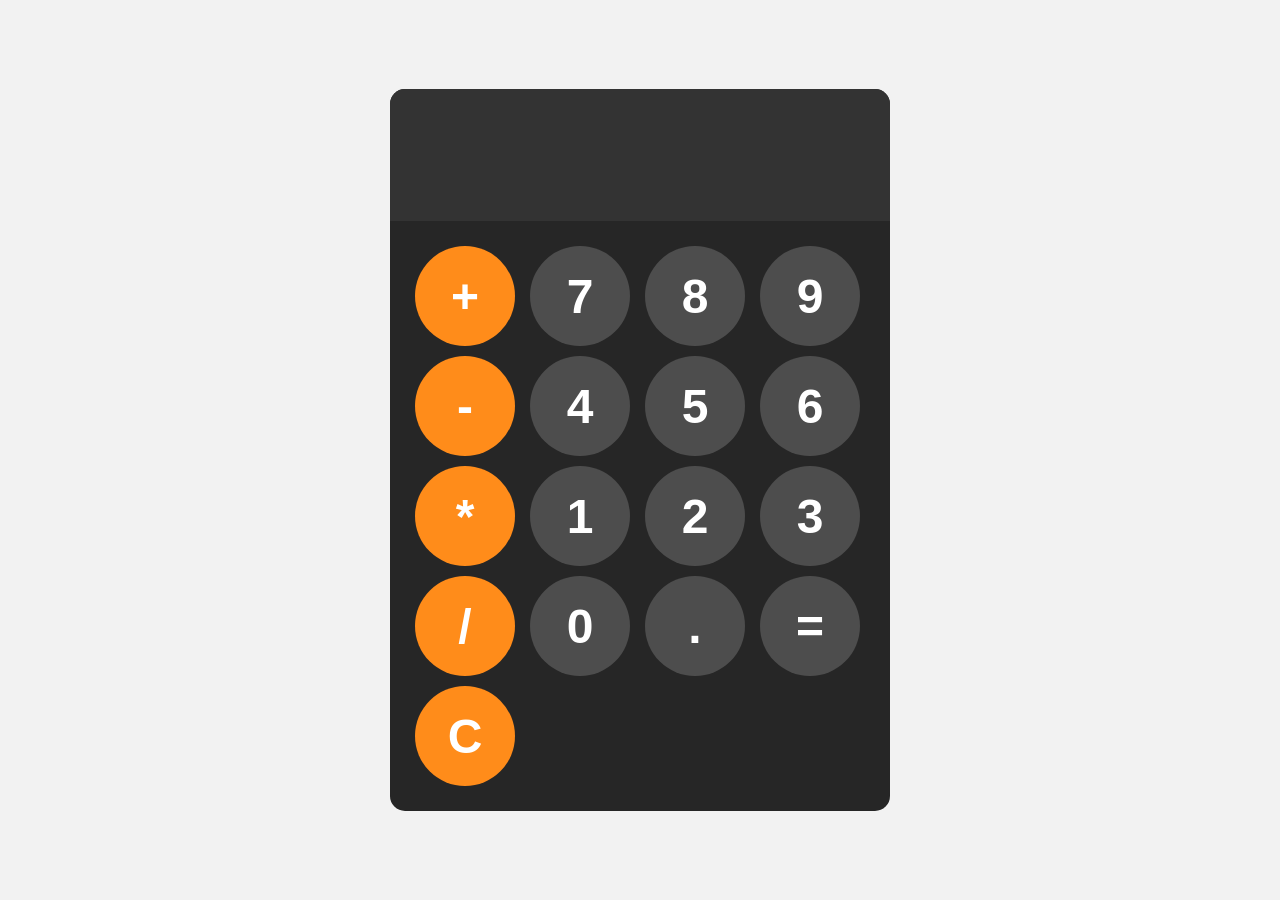
==== index.html @ b270c294 "Calculator V1.0" ====
<!DOCTYPE html>
<html lang="en">
<head>
    <meta charset="UTF-8">
    <meta name="viewport" content="width=device-width, initial-scale=1.0">
    <title>Document</title>
    <link rel="stylesheet" href="styles.css">
</head>
<body>
    
    <div id="calculator">
        <input id="display" readonly>
        <div id="keys">
            <button onclick="appendToDisplay('+')" class="operator-btn">+</button>
            <button onclick="appendToDisplay('7')">7</button>
            <button onclick="appendToDisplay('8')">8</button>
            <button onclick="appendToDisplay('9')">9</button>
            <button onclick="appendToDisplay('-')" class="operator-btn">-</button>
            <button onclick="appendToDisplay('4')">4</button>
            <button onclick="appendToDisplay('5')">5</button>
            <button onclick="appendToDisplay('6')">6</button>
            <button onclick="appendToDisplay('*')" class="operator-btn">*</button>
            <button onclick="appendToDisplay('1')">1</button>
            <button onclick="appendToDisplay('2')">2</button>
            <button onclick="appendToDisplay('3')">3</button>
            <button onclick="appendToDisplay('/')" class="operator-btn">/</button>
            <button onclick="appendToDisplay('0')">0</button>
            <button onclick="appendToDisplay('.')">.</button>
            <button onclick="calculate()">=</button>
            <button onclick="clearDisplay()" class="operator-btn">C</button>
        </div>

    <script src="index.js"></script>
</body>
</html>
---- styles.css ----
body {
    margin: 0;
    display: flex;
    justify-content: center;
    align-items: center;
    height: 100vh;
    background-color: hsl(0, 0%, 95%);
}
#calculator {
    font-family: Arial, sans-serif;
    background-color: hsl(0, 0%, 15%);
    border-radius: 15px;
    max-width: 500px;
    overflow: hidden;
}
#display {
    width: 100%;
    padding: 20px;
    font-size: 5rem;
    text-align: left;
    border: none;
    background-color: hsl(0, 0%, 20%);
    color: white;
}
#keys {
    display: grid;
    grid-template-columns: repeat(4, 1fr);
    gap: 10px;
    padding: 25px;
}
button {
    width: 100px;
    height: 100px;
    border-radius: 50px;
    border: none;
    background-color: hsl(0, 0%, 30%);
    color: white;
    font-size: 3rem;
    font-weight: bold;
    cursor: pointer;
}
button:hover {
    background-color: hsl(0, 0%, 40%);
}
button:active {
    background-color: hsl(0, 0%, 50%);
}
.operator-btn {
    background-color: hsl(30, 100%, 55%);
}
.operator-btn:hover {
    background-color: hsl(30, 100%, 65%);
}
.operator-btn:active {
    background-color: hsl(30, 100%, 75%);
}
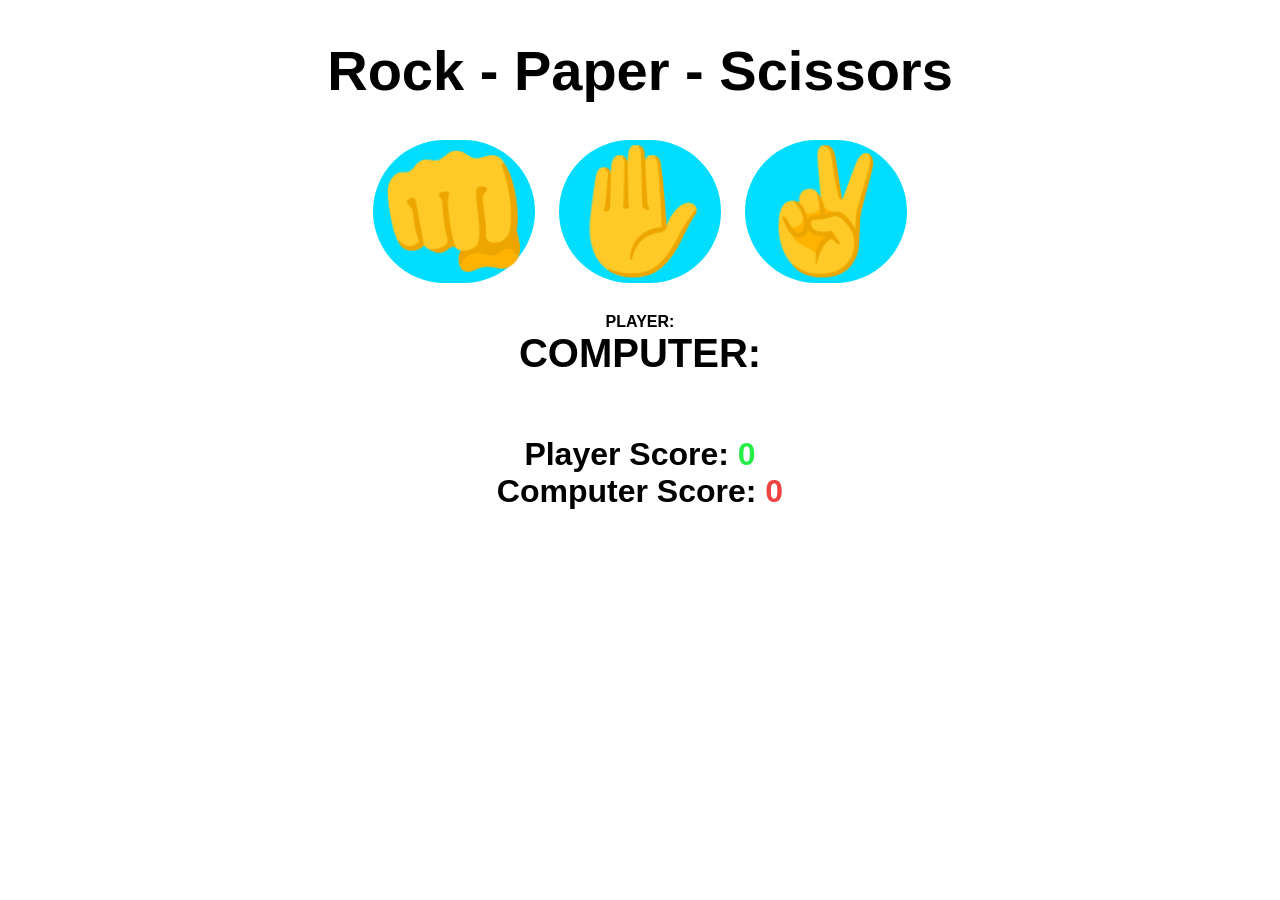
==== commit bf9ed443: "Rock Paper Scissors V1" ====
--- a/index.html
+++ b/index.html
@@ -7,28 +7,27 @@
     <link rel="stylesheet" href="styles.css">
 </head>
 <body>
-    
-    <div id="calculator">
-        <input id="display" readonly>
-        <div id="keys">
-            <button onclick="appendToDisplay('+')" class="operator-btn">+</button>
-            <button onclick="appendToDisplay('7')">7</button>
-            <button onclick="appendToDisplay('8')">8</button>
-            <button onclick="appendToDisplay('9')">9</button>
-            <button onclick="appendToDisplay('-')" class="operator-btn">-</button>
-            <button onclick="appendToDisplay('4')">4</button>
-            <button onclick="appendToDisplay('5')">5</button>
-            <button onclick="appendToDisplay('6')">6</button>
-            <button onclick="appendToDisplay('*')" class="operator-btn">*</button>
-            <button onclick="appendToDisplay('1')">1</button>
-            <button onclick="appendToDisplay('2')">2</button>
-            <button onclick="appendToDisplay('3')">3</button>
-            <button onclick="appendToDisplay('/')" class="operator-btn">/</button>
-            <button onclick="appendToDisplay('0')">0</button>
-            <button onclick="appendToDisplay('.')">.</button>
-            <button onclick="calculate()">=</button>
-            <button onclick="clearDisplay()" class="operator-btn">C</button>
-        </div>
+    <h1>Rock - Paper - Scissors</h1>
+
+
+<div class="choices">
+    <button onclick="playGame('rock')">👊</button>
+    <button onclick="playGame('paper')">✋</button>
+    <button onclick="playGame('scissors')">✌️</button>
+</div>
+
+<div id="playerDisplay">PLAYER: </div>
+<div id="computerDisplay">COMPUTER: </div>
+<div id="resultDisplay"></div>
+
+<div class="scoreDisplay">Player Score:
+    <span id="playerScoreDisplay">0</span>
+</div>
+
+<div class="scoreDisplay">Computer Score:
+    <span id="computerScoreDisplay">0</span>
+</div>
+
 
     <script src="index.js"></script>
 </body>
--- a/styles.css
+++ b/styles.css
@@ -1,56 +1,43 @@
 body {
+    font-family: Arial, sans-serif;
+    font-weight: bold;
     margin: 0;
     display: flex;
-    justify-content: center;
-    align-items: center;
-    height: 100vh;
-    background-color: hsl(0, 0%, 95%);
+    flex-direction: column;
+    align-items: center;   
 }
-#calculator {
-    font-family: Arial, sans-serif;
-    background-color: hsl(0, 0%, 15%);
-    border-radius: 15px;
-    max-width: 500px;
-    overflow: hidden;
+h1{
+    font-size: 3.5rem;
+    color: hsl(200, 100% 50%);
 }
-#display {
-    width: 100%;
-    padding: 20px;
+.choices{
+    margin-bottom: 30px;
+    color: hsl(0, 0%, 20%);
+}
+.choices button{
+    font-size: 7.5rem;
+    min-width: 160px;
+    margin: 0 10px;
+    border-radius: 250px;
+    background-color: hsl(188, 100%, 50%);
+    border: none;
+}
+.choices button.hover{
+    background-color: hsl(200, 100% 70%);
+}
+#playerDipslay, #computerDisplay{
+    font-size: 2.5rem;
+}
+#resultDisplay{
     font-size: 5rem;
-    text-align: left;
-    border: none;
-    background-color: hsl(0, 0%, 20%);
-    color: white;
+    margin: 30px 0;
 }
-#keys {
-    display: grid;
-    grid-template-columns: repeat(4, 1fr);
-    gap: 10px;
-    padding: 25px;
+.scoreDisplay{
+    font-size: 2rem;
 }
-button {
-    width: 100px;
-    height: 100px;
-    border-radius: 50px;
-    border: none;
-    background-color: hsl(0, 0%, 30%);
-    color: white;
-    font-size: 3rem;
-    font-weight: bold;
-    cursor: pointer;
+.greenText, #playerScoreDisplay{
+    color: hsl(130, 84%, 54%);
 }
-button:hover {
-    background-color: hsl(0, 0%, 40%);
-}
-button:active {
-    background-color: hsl(0, 0%, 50%);
-}
-.operator-btn {
-    background-color: hsl(30, 100%, 55%);
-}
-.operator-btn:hover {
-    background-color: hsl(30, 100%, 65%);
-}
-.operator-btn:active {
-    background-color: hsl(30, 100%, 75%);
+.redText, #computerScoreDisplay{
+    color: hsl(0, 84%, 60%);
 }
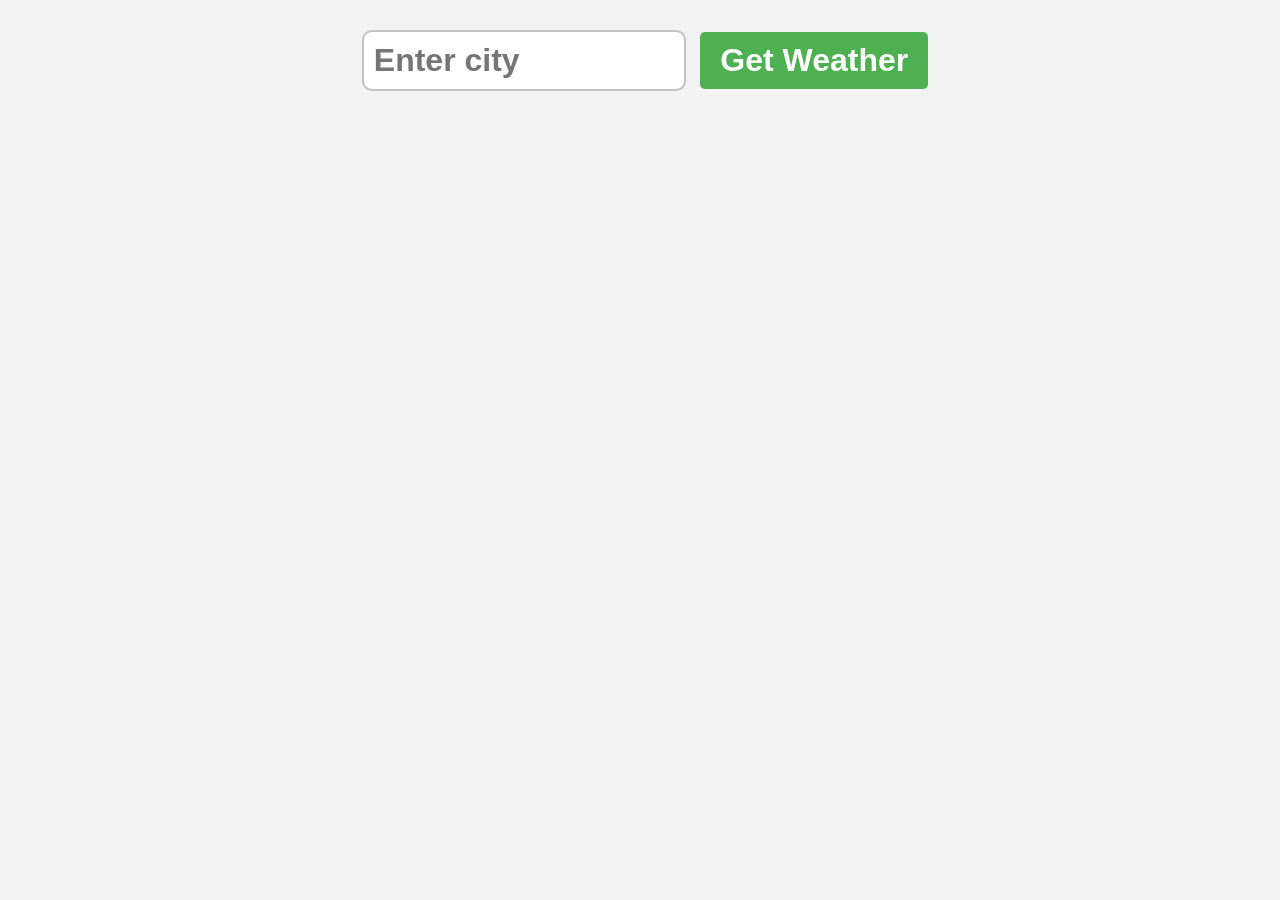
==== commit 1c92d760: "Weather App V1.0" ====
--- a/index.html
+++ b/index.html
@@ -7,26 +7,15 @@
     <link rel="stylesheet" href="styles.css">
 </head>
 <body>
-    <h1>Rock - Paper - Scissors</h1>
+    <form class="weatherForm">
+        <input type="text" class="cityInput" placeholder="Enter city">
+        <button type="submit">Get Weather</button>
 
+    </form>
 
-<div class="choices">
-    <button onclick="playGame('rock')">👊</button>
-    <button onclick="playGame('paper')">✋</button>
-    <button onclick="playGame('scissors')">✌️</button>
-</div>
-
-<div id="playerDisplay">PLAYER: </div>
-<div id="computerDisplay">COMPUTER: </div>
-<div id="resultDisplay"></div>
-
-<div class="scoreDisplay">Player Score:
-    <span id="playerScoreDisplay">0</span>
-</div>
-
-<div class="scoreDisplay">Computer Score:
-    <span id="computerScoreDisplay">0</span>
-</div>
+    <div class="card" style="display: none;">
+    </div>
+    
 
 
     <script src="index.js"></script>
--- a/styles.css
+++ b/styles.css
@@ -1,43 +1,76 @@
-body {
+body{
     font-family: Arial, sans-serif;
-    font-weight: bold;
+    background-color: hsl(0, 0%, 95%);
     margin: 0;
     display: flex;
     flex-direction: column;
-    align-items: center;   
+    align-items: center;
+}
+.weatherForm{
+    margin: 20px;
+}
+.cityInput{
+    padding: 10px;
+    font-size: 2rem;
+    font-weight: bold;
+    border: 2px solid hsla(0, 0%, 20%, 0.3);
+    border-radius: 10px;
+    margin: 10px;
+    width: 300px;
+}
+button[type="submit"]{
+    padding: 10px 20px;
+    font-weight: bold;
+    font-size: 2rem;
+    background-color: hsl(122, 39%, 50%);
+    color: white;
+    border: none;
+    border-radius: 5px;
+    cursor: pointer;
+}
+button[type="submit"]:hover{
+    background-color: hsl(122, 39%, 40%);
+}
+.card{
+    background: linear-gradient(180deg, hsl(210, 100%, 75%), hsl(40, 100%, 75%));
+    padding: 50px;
+    border-radius: 10px;
+    box-shadow: 2px 2px 5px hsla(0, 0%, 0%, 0.5);
+    min-width: 300px;
+    display: flex;
+    flex-direction: column;
+    align-items: center;
 }
 h1{
     font-size: 3.5rem;
-    color: hsl(200, 100% 50%);
+    margin-top: 0;
+    margin-bottom: 25px;
 }
-.choices{
-    margin-bottom: 30px;
-    color: hsl(0, 0%, 20%);
+p{
+    font-size: 1.5rem;
+    margin: 5px 0;
 }
-.choices button{
-    font-size: 7.5rem;
-    min-width: 160px;
-    margin: 0 10px;
-    border-radius: 250px;
-    background-color: hsl(188, 100%, 50%);
-    border: none;
+.cityDisplay, .tempDisplay{
+    font-size: 3.5rem;
+    font-weight: bold;
+    color: hsla(0, 0%, 0%, 0.75);
+    margin-bottom: 25px;
 }
-.choices button.hover{
-    background-color: hsl(200, 100% 70%);
+.humidityDisplay{
+    font-weight: bold;
+    margin-bottom: 25px;
 }
-#playerDipslay, #computerDisplay{
-    font-size: 2.5rem;
-}
-#resultDisplay{
-    font-size: 5rem;
-    margin: 30px 0;
-}
-.scoreDisplay{
+.descDisplay{
+    font-style: italic;
+    font-weight: bold;
     font-size: 2rem;
 }
-.greenText, #playerScoreDisplay{
-    color: hsl(130, 84%, 54%);
+.weatherEmoji{
+    margin: 0;
+    font-size: 7.5rem;
 }
-.redText, #computerScoreDisplay{
-    color: hsl(0, 84%, 60%);
+.errorDisplay{
+    font-size: 2.5rem;
+    font-weight: bold;
+    color: hsla(0, 0%, 0%, 0.75);
 }
